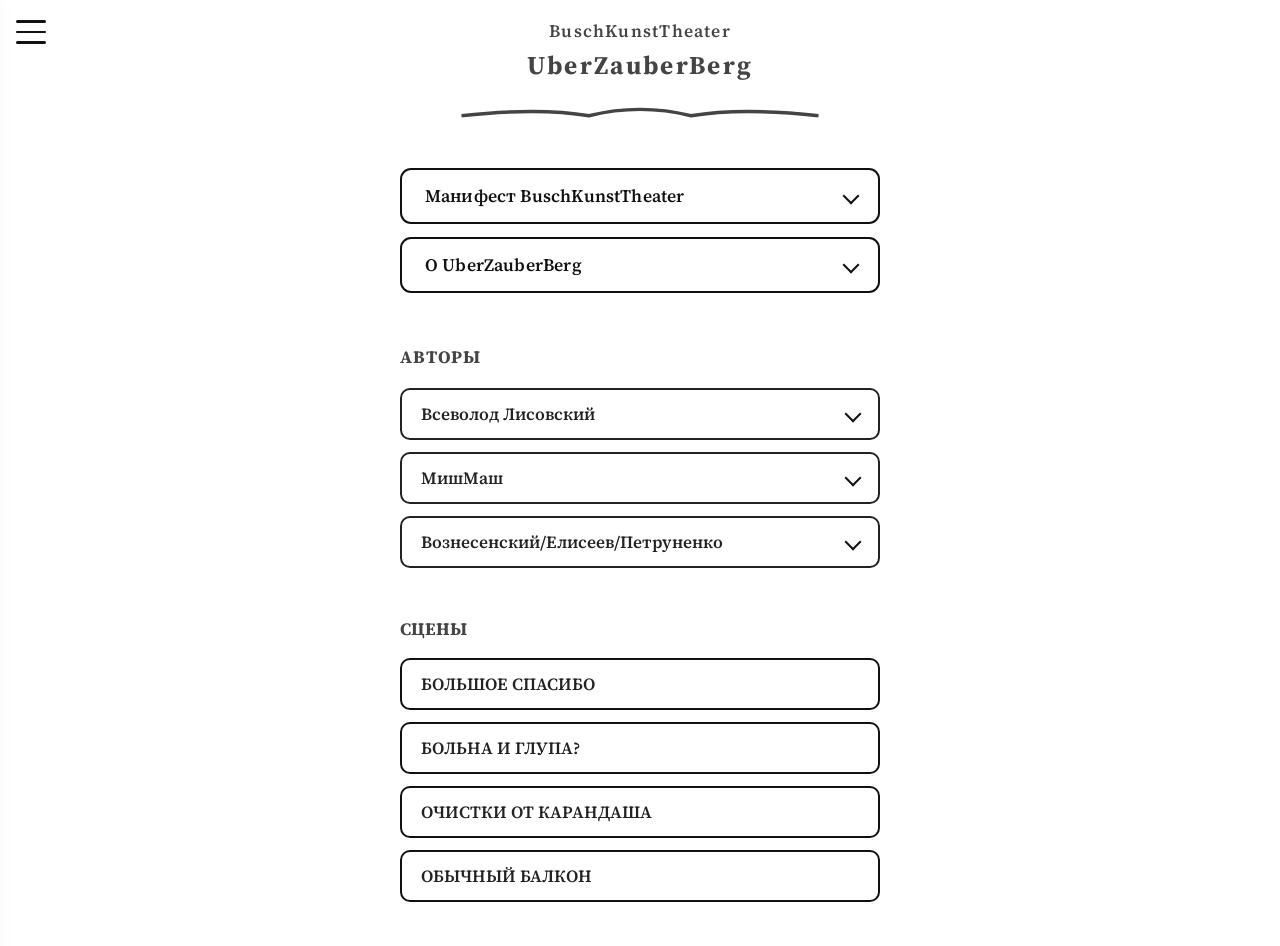
==== index.html @ d29d93ab "Add files via upload" ====
<!DOCTYPE html>
<html lang="ru">
<head>
  <meta charset="UTF-8">
  <meta name="keywords" content="BuschKunstTheater, zauberberg, immersive theater, theater-promenade, site-specific theater, berlin promenade">
  <meta name="description" content="UberZauberBerg – a BuschKunstTheater project – artistic routes, triggers, and instructions inspired by Thomas Mann’s The Magic Mountain.">
  <title>BuschKunstTheater | UberZauberBerg</title>
  <meta name="viewport" content="width=device-width, initial-scale=1.0">

  <link href="https://fonts.googleapis.com/css2?family=Source+Serif+4:wght@500;700&display=swap" rel="stylesheet">
  <link href="https://fonts.googleapis.com/css2?family=Source+Serif+4:wght@400;600&display=swap" rel="stylesheet">

  <link rel="stylesheet" href="./styles/common.css">
  <link rel="stylesheet" href="./styles/index.css">  
</head>


<body>
  <!-- Hamburger Menu -->
  <button class="hamburger" aria-label="Меню" id="hamburgerBtn">
    <span class="hamburger-bar"></span>
    <span class="hamburger-bar"></span>
    <span class="hamburger-bar"></span>
  </button>
  <div class="menu-overlay" id="menuOverlay"></div>
  <nav class="side-menu" id="sideMenu" aria-label="Меню">
    <button class="close-menu" id="closeMenuBtn" aria-label="Закрыть меню">&times;</button>
    <a href="index.html" class="menu-link" id="mainLink">Главная</a>
    <div class="lang-switch">
      <button class="lang-btn active" data-lang="ru">RU</button>
      <button class="lang-btn" data-lang="de">DE</button>
      <button class="lang-btn" data-lang="en">EN</button>
    </div>
    <a href="tempelhof.html" class="menu-link" id="tempelhofLink">Большое Спасибо</a>
    <a href="apotheke.html" class="menu-link" id="apothekeLink">Больна и глупа?</a>
    <a href="friedrichshain.html" class="menu-link" id="friedrichshainLink">Очистки от Корандаша</a>
    <a href="balcony.html" class="menu-link" id="balconyLink">Обычный Балкон</a>
    <p></p>
    <a href="https://share.google/WUvT1i8QZns1akbLE" class="menu-link" id="pressLink">Контакты</a>
    <a href="contacts.html" class="menu-link" id="contactsLink">Контакты</a>
  </nav>

  <div class="header">
    <div class="bkt-title" id="headerTitle">BuschKunstTheater</div>
    <div class="bkt-subtitle" id="headerSubtitle">UberZauberBerg</div>
    <svg class="mountain-hr" viewBox="0 0 420 20">
      <path d="M0 15 Q90 5 150 15 Q210 0 270 15 Q330 5 420 15" stroke="#444" stroke-width="4" fill="none"/>
    </svg>
  </div>

  <main>
    <section class="section">
      <button class="dropdown-btn" id="manifestBtn">Манифест BuschKunstTheater</button>
      <div class="dropdown-content" id="manifestContent"></div>
      <button class="dropdown-btn" id="uberBtn">UberZauberBerg</button>
      <div class="dropdown-content" id="uberContent"></div>
    </section>
    <div class="authors-title" id="authorsTitle">АВТОРЫ</div>
    <button class="author-btn" id="authorSevaBtn">Всеволод Лисовский</button>
    <div class="author-content" id="authorSevaContent"></div>
    <button class="author-btn" id="authorMishmashBtn">МишМаш</button>
    <div class="author-content" id="authorMishmashContent"></div>
    <button class="author-btn" id="authorHuBtn">Вознесенский/Елисеев/Петруненко</button>
    <div class="author-content" id="authorHuContent"></div>
    <div class="locations-title" id="locationsTitle">СЦЕНЫ</div>
    <button class="location-btn" id="locationTempelhofBtn">БОЛЬШОЕ СПАСИБО</button>
    <button class="location-btn" id="locationApothekeBtn">БОЛЬНА И ГЛУПА?</button>
    <button class="location-btn" id="locationFriedrichshainBtn">BLEISTIFTSPANE</button>
    <button class="location-btn" id="locationBalconyBtn">Балкон</button>
  </main>

  <script src="./js/index.js"></script>
  <script src="./js/common.js"></script>
</body>

</html>
---- styles/common.css ----
/* ===== Base ===== */
html, body { background:#fff; margin:0; padding:0; }
body { font-family:'Source Serif 4', serif; color:#555; }

/* ===== Header / Titles ===== */
.header { max-width:480px; margin:0 auto; padding:1.2em 1em 0.7em 1em; }

.bkt-title {
  font-family:'Source Serif 4', serif;
  font-size:1.09em;
  font-weight:600;
  letter-spacing:0.07em;
  color:#444;            /* дефолт, можно переопределять */
  margin:0 0 0.2em 0;
  text-align:center;
}

.bkt-subtitle {
  font-family:'Source Serif 4', serif;
  font-size:1.6em;
  font-weight:700;
  letter-spacing:0.09em;
  color:#444;            /* дефолт, можно переопределять */
  margin:0 0 0.8em 0;
  text-align:center;
}

/* Mountain HR (общие свойства + модификаторы высоты) */
.mountain-hr { display:block; margin:0.7em auto 1.3em auto; width:100%; max-width:420px; }
.mountain-hr--s { height:17px; }
.mountain-hr--m { height:30px; }
.mountain-hr--l { height:32px; }

/* ===== Main container ===== */
main { max-width:480px; margin:0 auto; padding:1.5em 1em 2em 1em; } /* дефолт: 1.5em */
.main--compact { padding:1em 1em 2em 1em; } /* как на index */

/* ===== Dropdown / Accordion ===== */
.dropdown-btn {
  width:100%; background:#fff; border:2px solid #111; border-radius:11px;
  color:#111; font-size:1.1em; font-family:'Source Serif 4', serif; font-weight:600; letter-spacing:0.01em;
  padding:0.8em 1.3em; margin-bottom:0.7em; cursor:pointer;
  transition:background 0.14s, color 0.14s, border 0.14s;
  text-align:left; position:relative;
}
.dropdown-btn:after {
  content:""; position:absolute; right:1.2em; top:50%; transform:translateY(-50%) rotate(45deg);
  border:solid #111; border-width:0 2px 2px 0; padding:5px; transition:0.16s;
}
.dropdown-btn.open:after { transform:translateY(-50%) rotate(-135deg); }

.dropdown-content {
  display:none; background:#f9f9f9; border:1px solid #ddd; border-radius:10px;
  margin-bottom:1.1em; box-shadow:0 1px 6px #0002; padding:1em 1.2em;
  font-size:1.09em; font-family:'Source Serif 4', serif; color:#555; line-height:1.55; white-space:pre-line;
}
.dropdown-content.open { display:block; animation:fadeIn 0.22s; }

@keyframes fadeIn { from { opacity:0; } to { opacity:1; } }

/* ===== Lang switch ===== */
.lang-switch { display:flex; gap:0.5em; margin-bottom:1.3em; }
.lang-btn {
  background:#fff; border:2px solid #222; color:#222; border-radius:7px;
  font-size:1em; font-family:'Source Serif 4', serif; padding:0.27em 1em; font-weight:500; cursor:pointer;
  transition:background 0.16s, color 0.16s, border 0.16s; outline:none;
}
.lang-btn.active, .lang-btn:focus { background:#111; color:#fff; border-color:#111; }

/* ===== Hamburger / Side menu ===== */
.hamburger {
  position:fixed; top:1.2em; left:1.2em; z-index:110;
  width:2.4em; height:2.4em; display:flex; flex-direction:column; justify-content:center; align-items:flex-start;
  background:none; border:none; cursor:pointer; padding:0;
}
.hamburger-bar { width:30px; height:4px; background:#111; margin:4px 0; border-radius:2px; transition:all 0.3s; }

.menu-overlay {
  position:fixed; top:0; left:0; width:100vw; height:100vh;
  background:rgba(34,34,34,0.11); z-index:99; display:none;
  z-index: 10000; 
}
.menu-overlay.open { display:block; }

.side-menu {
  position:fixed; top:0; left:0; width:80vw; max-width:320px; height:100vh; background:#fff;
  box-shadow:2px 0 28px #1112; z-index:120; padding:2.5em 1.5em 1.2em 1.5em;
  transform:translateX(-105%); transition:transform 0.22s cubic-bezier(.4,1.2,.7,1);
  display:flex; flex-direction:column; gap:1.2em;
  z-index: 10001;
}
.side-menu.open { transform:translateX(0); }

.menu-link {
  font-size:1.14em; color:#111; background:#fff; border-radius:9px; padding:0.7em 1.1em;
  text-decoration:none; font-weight:600; border:2px solid #222; margin-bottom:0.3em; display:block;
  font-family:'Source Serif 4', serif; transition:background 0.16s, color 0.16s, border 0.16s;
}
.menu-link:hover, .menu-link:focus { background:#111; color:#fff; border-color:#111; }


.close-menu {
  position:absolute; right:0.2em; top:0.1em; background:none; border:none; font-size:2em;
  color:#222; cursor:pointer; z-index:121;
}

/* ===== Hover unify (как у index) ===== */
.location-btn:hover, .author-btn:hover, .author-btn:focus,
.dropdown-btn:hover, .dropdown-btn:focus,
.menu-link:hover, .menu-link:focus {
  background:#111; color:#fff; border-color:#111;
}

/* ===== Media ===== */
@media (max-width:600px) {
  main { padding-left:0.5em; padding-right:0.5em; }
  .header { padding-left:0.5em; padding-right:0.5em; }
  .bkt-title { font-size:0.95em; }
  .bkt-subtitle { font-size:1.3em; }
  .side-menu { padding:2em 0.7em 1em 1em; }
  .close-menu { right:1em; top:1em; }
}


.header-link {
  text-decoration: none;
  color: inherit;
  display: block;        
  width: fit-content;    
  margin: 0 auto;        
}
---- styles/index.css ----
/* компактный main и низкая линия гор */
main { padding:1em 1em 2em 1em; } /* или .main--compact на теге main */
.mountain-hr { height:17px; } /* или добавить класс mountain-hr--s */

/* Блок авторов и сцен — только на index */
.authors-title { font-family:'Source Serif 4', serif; font-size:1.09em; font-weight:700; margin-top:2.3em; margin-bottom:1.1em; text-align:left; letter-spacing:0.05em; color:#444; }
.author-btn { width:100%; background:#fff; border:2px solid #222; border-radius:10px; color:#222; font-size:1.07em; font-family:'Source Serif 4',serif; font-weight:600; margin-bottom:0.7em; cursor:pointer; padding:0.7em 1.1em; text-align:left; transition:background 0.14s, color 0.14s, border 0.14s; position:relative; }
.author-btn:after { content:""; position:absolute; right:1.1em; top:50%; transform:translateY(-50%) rotate(45deg); border:solid #111; border-width:0 2px 2px 0; padding:5px; }
.author-btn.open:after { transform:translateY(-50%) rotate(-135deg); }
.author-content { display:none; background:#f9f9f9; border:1px solid #ddd; border-radius:10px; margin-bottom:1.1em; box-shadow:0 1px 6px #0002; padding:1em 1.2em; font-size:1.06em; font-family:'Source Serif 4',serif; color:#555; line-height:1.45; white-space:pre-line; }
.author-content.open { display:block; animation:fadeIn 0.22s; }

.locations-title { font-family:'Source Serif 4',serif; font-size:1.09em; font-weight:700; margin-top:2.1em; margin-bottom:1em; text-align:left; color:#444; }
.location-btn { width:100%; background:#fff; border:2px solid #111; border-radius:10px; color:#222; font-size:1.07em; font-family:'Source Serif 4',serif; font-weight:600; margin-bottom:0.7em; cursor:pointer; padding:0.7em 1.1em; text-align:left; transition:background 0.14s, color 0.14s, border 0.14s; }
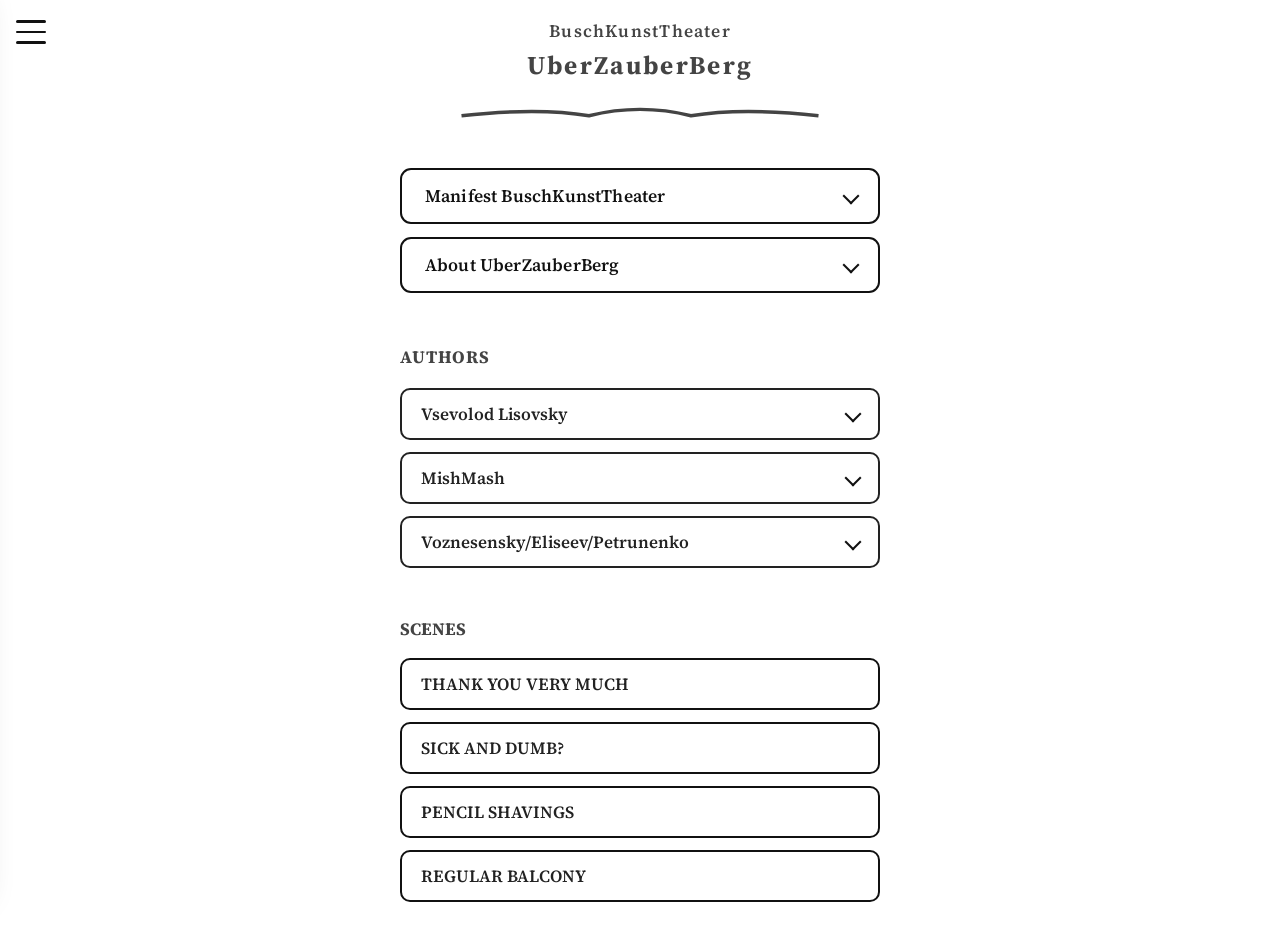
==== commit e109e108: "Update index.html" ====
--- a/index.html
+++ b/index.html
@@ -38,6 +38,11 @@
     <p></p>
     <a href="https://share.google/WUvT1i8QZns1akbLE" class="menu-link" id="pressLink">Контакты</a>
     <a href="contacts.html" class="menu-link" id="contactsLink">Контакты</a>
+
+    <!-- Благодарноти -->
+    <div id="menuFooterText" class="menu-footer">
+      Благодарим за бесценную помощь: \nАнтанаса Яценявичуса\nЮлию Алерт\nАртема Арсеняна
+    </div>
   </nav>
 
   <div class="header">
@@ -73,4 +78,4 @@
   <script src="./js/common.js"></script>
 </body>
 
-</html>+</html>
--- a/styles/common.css
+++ b/styles/common.css
@@ -83,13 +83,41 @@
 .menu-overlay.open { display:block; }
 
 .side-menu {
-  position:fixed; top:0; left:0; width:80vw; max-width:320px; height:100vh; background:#fff;
-  box-shadow:2px 0 28px #1112; z-index:120; padding:2.5em 1.5em 1.2em 1.5em;
-  transform:translateX(-105%); transition:transform 0.22s cubic-bezier(.4,1.2,.7,1);
-  display:flex; flex-direction:column; gap:1.2em;
+  position: fixed;
+  top: 0;
+  left: 0;
+  width: 80vw;
+  max-width: 320px;
+  height: 100vh;
+
+  background: #fff;
+  box-shadow: 2px 0 28px #1112;
+  z-index: 120;
+
+  padding: 2.5em 1.5em 1.2em 1.5em;
+  box-sizing: border-box;
+
+  transform: translateX(-105%);
+  transition: transform 0.22s cubic-bezier(.4,1.2,.7,1);
+
+  display: flex;
+  flex-direction: column;
+  align-items: stretch;
+  gap: 0.7em;         /* можно уменьшить, чтобы всё влезало */
+  overflow-y: auto;   /* если совсем не влезет — будет скролл */
   z-index: 10001;
 }
 .side-menu.open { transform:translateX(0); }
+
+
+.menu-footer {
+  margin-top: auto;     /* прижимает к низу */
+  font-size: 0.7em;
+  color: #444;
+  line-height: 1.4;
+  padding-top: 0.8em;
+  border-top: 1px solid #ddd;
+}
 
 .menu-link {
   font-size:1.14em; color:#111; background:#fff; border-radius:9px; padding:0.7em 1.1em;
@@ -128,4 +156,17 @@
   display: block;        
   width: fit-content;    
   margin: 0 auto;        
+}
+
+.site-title { font-family:'Source Serif 4',serif; font-size:1.3em; font-weight:700; text-align:center; color:#444; }
+
+.site-subtitle {
+  font-family: 'Source Serif 4', serif;
+  font-size: 1.1em;
+  font-weight: 400;
+  text-align: center;
+  color: #444;
+  margin-top: -0.5em;
+  margin-bottom: 1.4em;
+  line-height: 1.45;
 }
